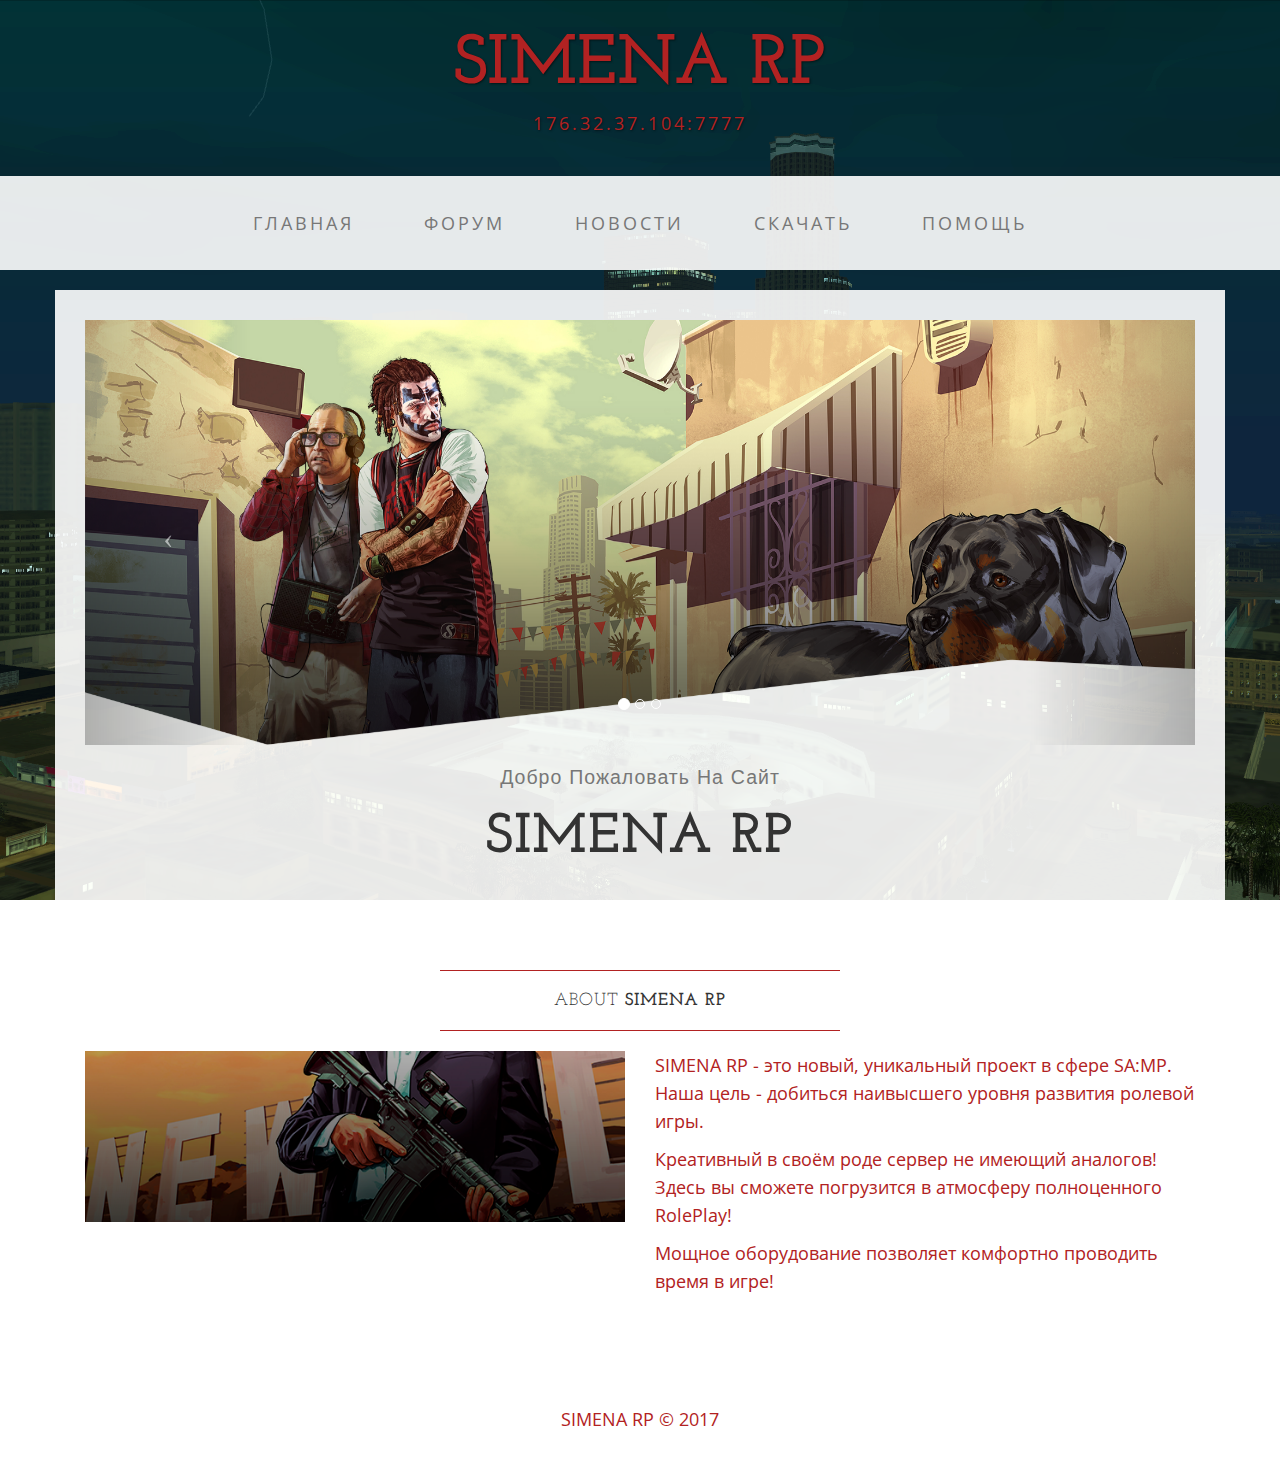
==== index.html @ 22b493dc "Update index.html" ====
<!DOCTYPE html>
<html lang="en">

<head>

    <meta charset="utf-8">
    <meta http-equiv="X-UA-Compatible" content="IE=edge">
    <meta name="viewport" content="width=device-width, initial-scale=1">
    <meta name="description" content="">
    <meta name="author" content="">
<link rel="shortcut icon" href="/img/favicon.ico" type="image/x-icon">
    <title>Simena Role Play</title>

    <!-- Bootstrap Core CSS -->
    <link href="css/bootstrap.min.css" rel="stylesheet">

    <!-- Custom CSS -->
    <link href="css/business-casual.css" rel="stylesheet">

    <!-- Fonts -->
    <link href="http://fonts.googleapis.com/css?family=Open+Sans:300italic,400italic,600italic,700italic,800italic,400,300,600,700,800" rel="stylesheet" type="text/css">
    <link href="http://fonts.googleapis.com/css?family=Josefin+Slab:100,300,400,600,700,100italic,300italic,400italic,600italic,700italic" rel="stylesheet" type="text/css">

    <!-- HTML5 Shim and Respond.js IE8 support of HTML5 elements and media queries -->
    <!-- WARNING: Respond.js doesn't work if you view the page via file:// -->
    <!--[if lt IE 9]>
        <script src="https://oss.maxcdn.com/libs/html5shiv/3.7.0/html5shiv.js"></script>
        <script src="https://oss.maxcdn.com/libs/respond.js/1.4.2/respond.min.js"></script>
    <![endif]-->

</head>

<body>

    <div class="brand">SIMENA RP</div>
    <div class="address-bar">176.32.37.104:7777</div>

    <!-- Navigation -->
    <nav class="navbar navbar-default" role="navigation">
        <div class="container">
            <!-- Brand and toggle get grouped for better mobile display -->
            <div class="navbar-header">
                <button type="button" class="navbar-toggle" data-toggle="collapse" data-target="#bs-example-navbar-collapse-1">
                    <span class="sr-only">Toggle navigation</span>
                    <span class="icon-bar"></span>
                    <span class="icon-bar"></span>
                    <span class="icon-bar"></span>
                </button>
                <!-- navbar-brand is hidden on larger screens, but visible when the menu is collapsed -->
                <a class="navbar-brand" href="index.html">Great War</a>
            </div>
            <!-- Collect the nav links, forms, and other content for toggling -->
            <div class="collapse navbar-collapse" id="bs-example-navbar-collapse-1">
                <ul class="nav navbar-nav">
                    <li>
                        <a href="index.html">Главная</a>
                    </li>
                     <li>
                        <a href="http://forum-simena-rp.forumotion.me">Форум</a>
                    </li>
					<li>
                        <a href="news.html">Новости</a>
                    </li>
                    <li>
                        <a href="download.html">Скачать</a>
                    </li>
                    <li>
                        <a href="help.html">Помощь</a>
                    </li>
                </ul>
            </div>
            <!-- /.navbar-collapse -->
        </div>
        <!-- /.container -->
    </nav>

    <div class="container">

        <div class="row">
            <div class="box">
                <div class="col-lg-12 text-center">
                    <div id="carousel-example-generic" class="carousel slide">
                        <!-- Indicators -->
                        <ol class="carousel-indicators hidden-xs">
                            <li data-target="#carousel-example-generic" data-slide-to="0" class="active"></li>
                            <li data-target="#carousel-example-generic" data-slide-to="1"></li>
                            <li data-target="#carousel-example-generic" data-slide-to="2"></li>
                        </ol>

                        <!-- Wrapper for slides -->
                        <div class="carousel-inner">
                            <div class="item active">
                                <img class="img-responsive img-full" src="img/slide-1.jpg" alt="">
                            </div>
                            <div class="item">
                                <img class="img-responsive img-full" src="img/slide-2.jpg" alt="">
                            </div>
                            <div class="item">
                                <img class="img-responsive img-full" src="img/slide-3.jpg" alt="">
                            </div>
                        </div>

                        <!-- Controls -->
                        <a class="left carousel-control" href="#carousel-example-generic" data-slide="prev">
                            <span class="icon-prev"></span>
                        </a>
                        <a class="right carousel-control" href="#carousel-example-generic" data-slide="next">
                            <span class="icon-next"></span>
                        </a>
                    </div>
                    <h2 class="brand-before">
                        <small>Добро пожаловать на сайт</small>
                    </h2>
                    <h1 class="brand-name">SIMENA RP</h1>
                </div>
            </div>
		  <div class="container">

        <div class="row">
            <div class="box">
                <div class="col-lg-12">
                    <hr>
                    <h2 class="intro-text text-center">About
                        <strong>SIMENA RP</strong>
                    </h2>
                    <hr>
                </div>
                <div class="col-md-6">
                    <img class="img-responsive img-border-left" src="img/8.png" alt="">
                </div>
                <div class="col-md-6">
                    <p>SIMENA RP  - это новый, уникальный проект в сфере SA:MP. Наша цель - добиться наивысшего уровня развития ролевой игры. </p>
                    <p>Креативный в своём роде сервер не имеющий аналогов! Здесь вы сможете погрузится в атмосферу полноценного RolePlay!</p>
                    <p>Мощное оборудование позволяет комфортно проводить время в игре!</p>
                </div>
                <div class="clearfix"></div>
            </div>
        </div>
            </div>
        </div>
    </div>
	    </div>
    <!-- /.container -->
    <footer>
        <div class="container">
            <div class="row">
                <div class="col-lg-12 text-center">
                    <p>SIMENA RP &copy; 2017</p>
                </div>
            </div>
        </div>
    </footer>

    <!-- jQuery -->
    <script src="js/jquery.js"></script>

    <!-- Bootstrap Core JavaScript -->
    <script src="js/bootstrap.min.js"></script>

    <!-- Script to Activate the Carousel -->
    <script>
    $('.carousel').carousel({
        interval: 5000 //changes the speed
    })
    </script>

</body>

</html>
---- css/business-casual.css ----
/*!
 * Start Bootstrap - Business Casual Bootstrap Theme (http://startbootstrap.com)
 * Code licensed under the Apache License v2.0.
 * For details, see http://www.apache.org/licenses/LICENSE-2.0.
 */

body {
    font-family: "Open Sans","Helvetica Neue",Helvetica,Arial,sans-serif;
    background: url('../img/bg.jpg') no-repeat center center fixed;
    -webkit-background-size: cover;
    -moz-background-size: cover;
    background-size: cover;
    -o-background-size: cover;
}

h1,
h2,
h3,
h4,
h5,
h6 {
    text-transform: uppercase;
    font-family: "Josefin Slab","Helvetica Neue",Helvetica,Arial,sans-serif;
    font-weight: 700;
    letter-spacing: 1px;
}

p {
    font-size: 1.25em;
    line-height: 1.6;
    color: firebrick;
}

hr {
    max-width: 400px;
    border-color: firebrick;
}

.brand,
.address-bar {
    display: none;
}

.navbar-brand {
    text-transform: uppercase;
    font-weight: 900;
    letter-spacing: 2px;
}

.navbar-nav {
    text-transform: uppercase;
    font-weight: 400;
    letter-spacing: 3px;
}

.img-full {
    min-width: 100%;
}

.brand-before,
.brand-name {
    text-transform: capitalize;
}

.brand-before {
    margin: 15px 0;
}

.brand-name {
    margin: 0;
    font-size: 4em;
}

.tagline-divider {
    margin: 15px auto 3px;
    max-width: 250px;
    border-color: firebrick;
}

.box {
    margin-bottom: 20px;
    padding: 30px 15px;
    background: #fff;
    background: rgba(255,255,255,0.9);
}

.intro-text {
    text-transform: uppercase;
    font-size: 1.25em;
    font-weight: 400;
    letter-spacing: 1px;
}

.img-border {
    float: none;
    margin: 0 auto 0;
    border: #999999 solid 1px;
}

.img-left {
    float: none;
    margin: 0 auto 0;
}

footer {
    background: #fff;
    background: rgba(255,255,255,0.9);
}

footer p {
    margin: 0;
    padding: 50px 0;
}

@media screen and (min-width:768px) {
    .brand {
        display: inherit;
        margin: 0;
        padding: 30px 0 10px;
        text-align: center;
        text-shadow: 1px 1px 2px rgba(0,0,0,0.5);
        font-family: "Josefin Slab","Helvetica Neue",Helvetica,Arial,sans-serif;
        font-size: 5em;
        font-weight: 700;
        line-height: normal;
        color: firebrick;
    }

    .top-divider {
        margin-top: 0;
    }

    .img-left {
        float: left;
        margin-right: 25px;
    }

    .address-bar {
        display: inherit;
        margin: 0;
        padding: 0 0 40px;
        text-align: center;
        text-shadow: 1px 1px 2px rgba(0,0,0,0.5);
        text-transform: uppercase;
        font-size: 1.25em;
        font-weight: 400;
        letter-spacing: 3px;
        color: firebrick;
    }

    .navbar {
        border-radius: 0;
    }

    .navbar-header {
        display: none;
    }

    .navbar {
        min-height: 0;
    }

    .navbar-default {
        border: none;
        background: #fff;
        background: rgba(255,255,255,0.9);
    }

    .nav>li>a {
        padding: 35px;
    }

    .navbar-nav>li>a {
        line-height: normal;
    }

    .navbar-nav {
        display: table;
        float: none;
        margin: 0 auto;
        table-layout: fixed;
        font-size: 1.25em;
    }
}

@media screen and (min-width:1200px) {
    .box:after {
        content: '';
        display: table;
        clear: both;
    }
}
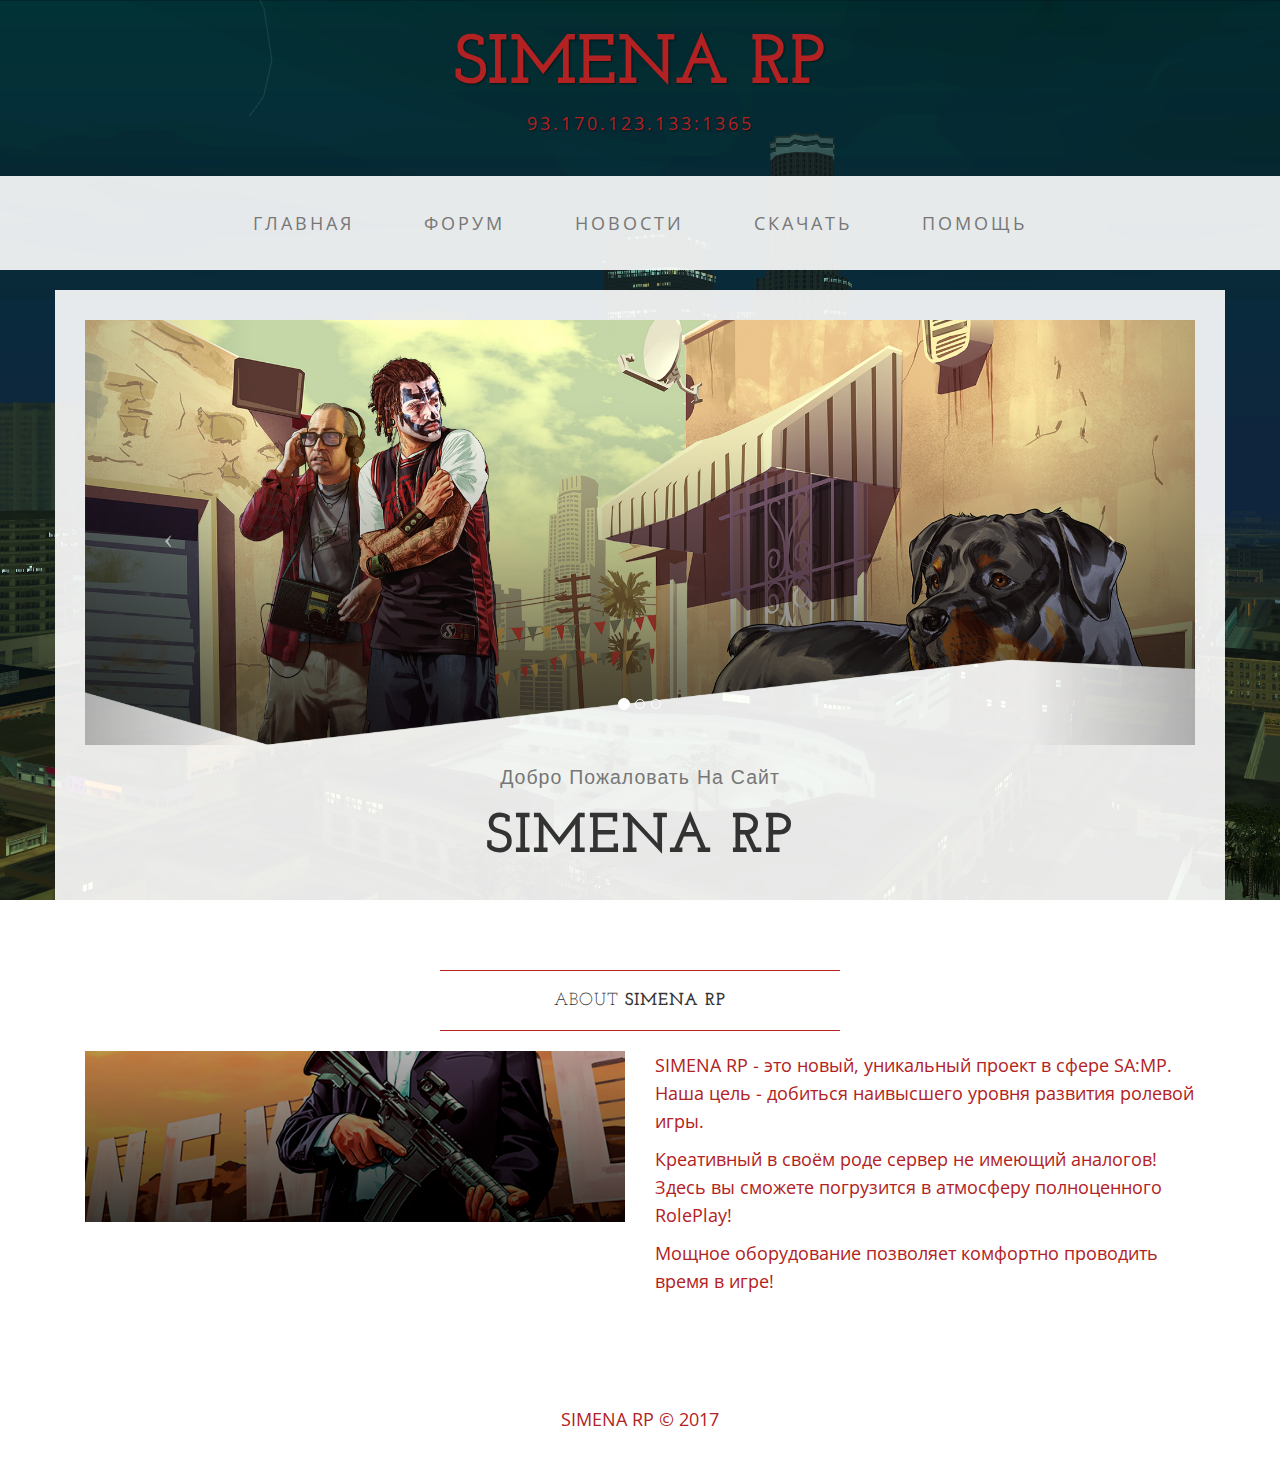
==== commit 5ef19efb: "Update index.html" ====
--- a/index.html
+++ b/index.html
@@ -33,7 +33,7 @@
 <body>
 
     <div class="brand">SIMENA RP</div>
-    <div class="address-bar">176.32.37.104:7777</div>
+    <div class="address-bar">93.170.123.133:1365</div>
 
     <!-- Navigation -->
     <nav class="navbar navbar-default" role="navigation">
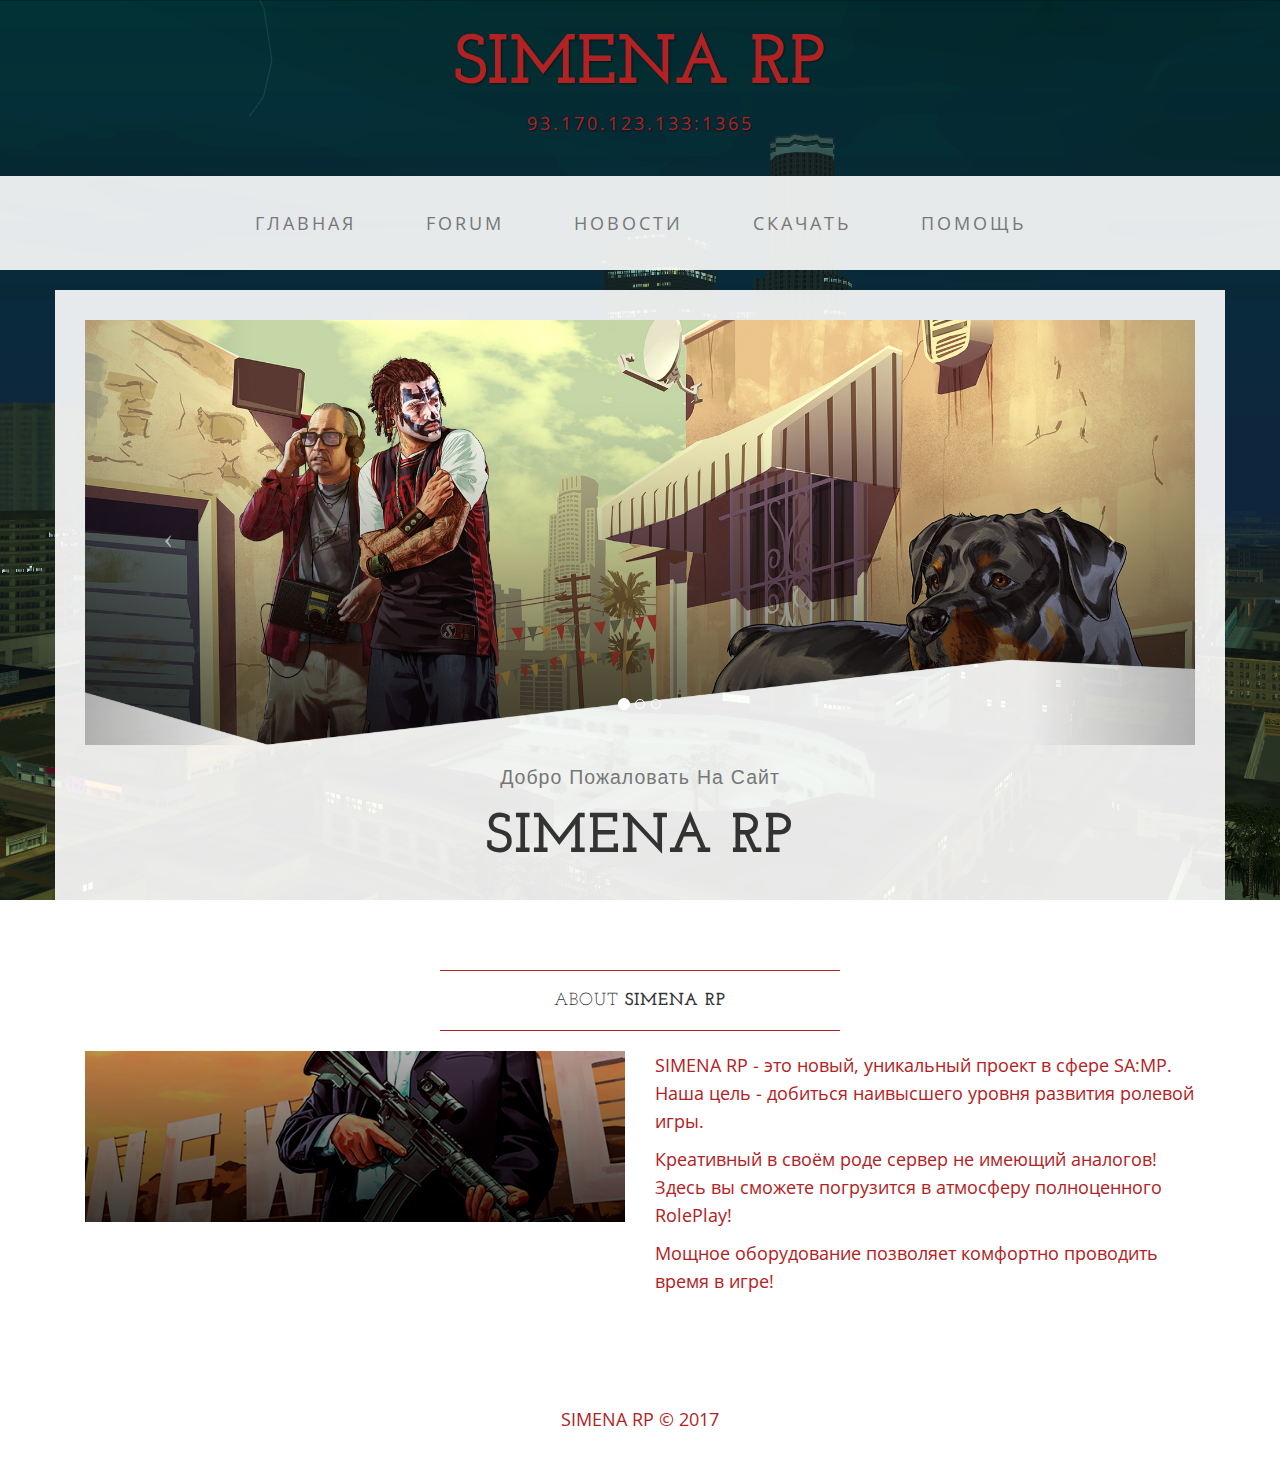
==== commit 0b7f4871: "Update index.html" ====
--- a/index.html
+++ b/index.html
@@ -56,7 +56,7 @@
                         <a href="index.html">Главная</a>
                     </li>
                      <li>
-                        <a href="http://forum-simena-rp.forumotion.me">Форум</a>
+                        <a href="http://forum-simena-rp.forumotion.me">Forum</a>
                     </li>
 					<li>
                         <a href="news.html">Новости</a>
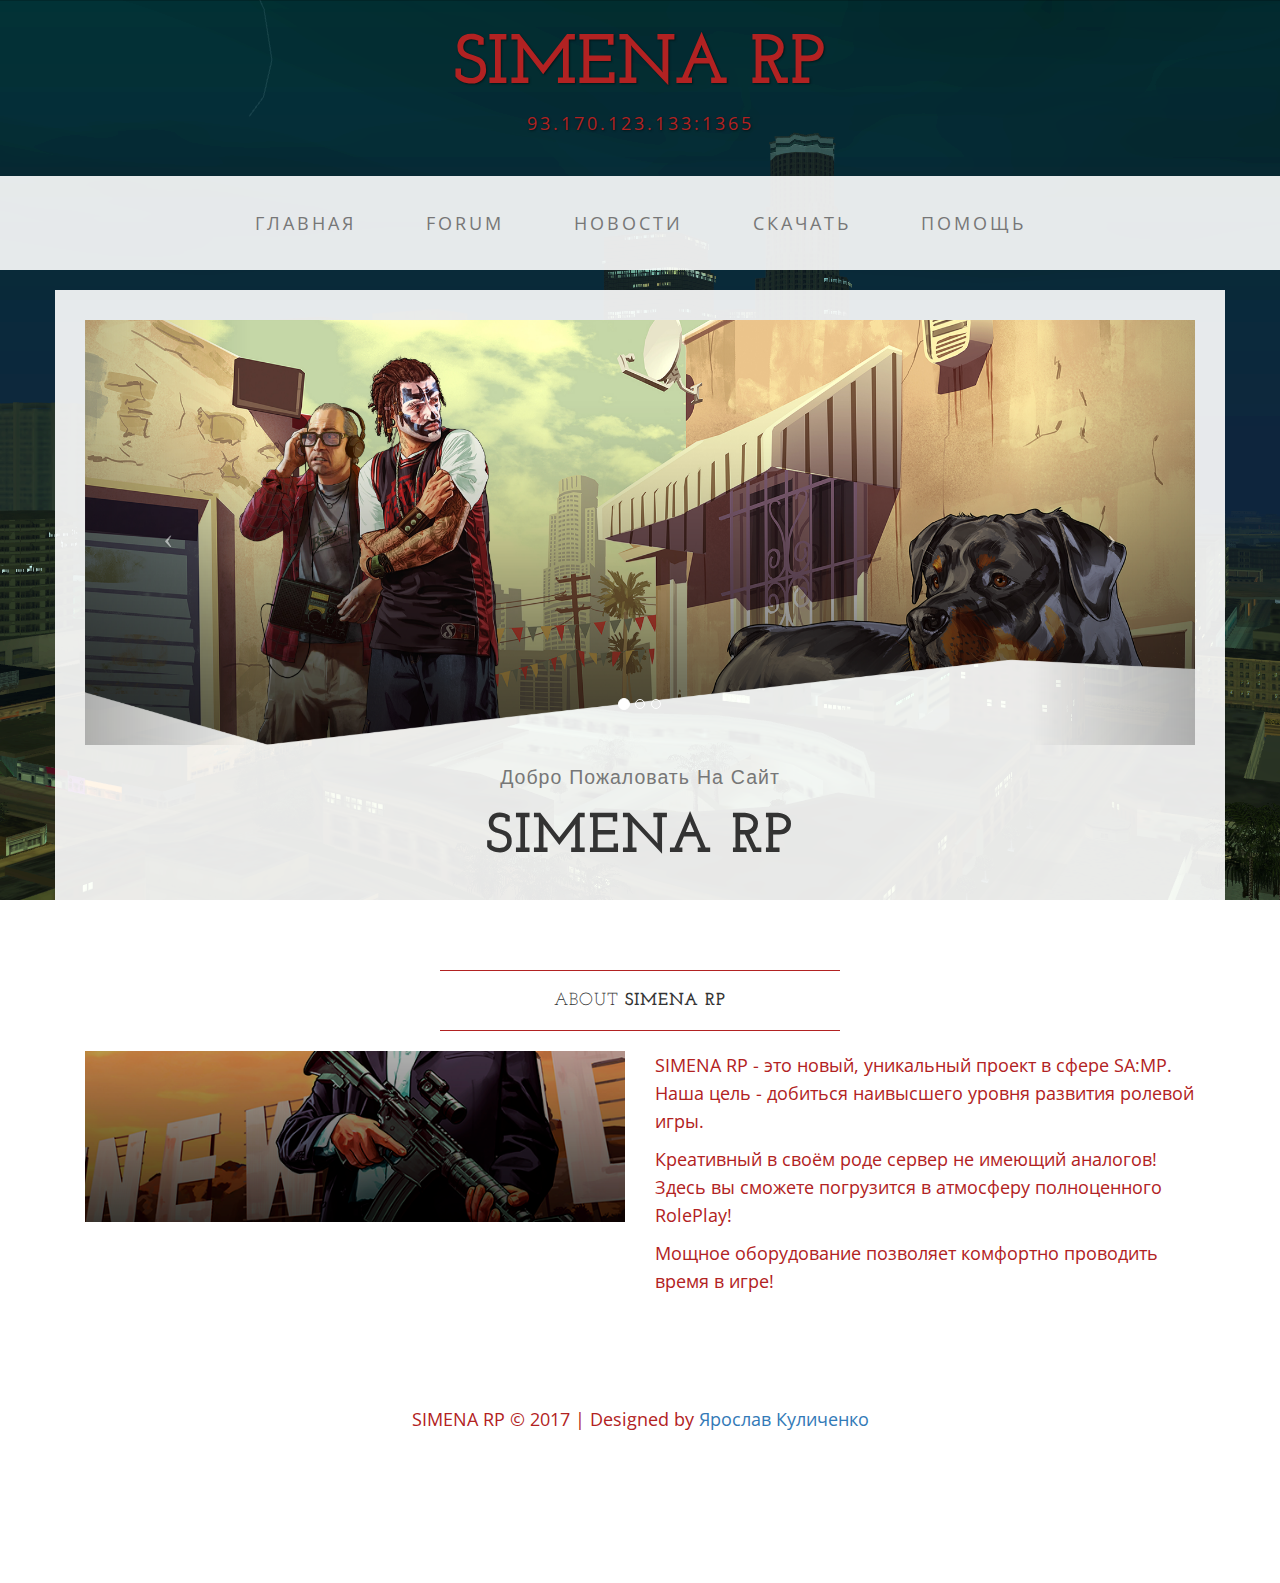
==== commit 83e9186d: "Update index.html" ====
--- a/index.html
+++ b/index.html
@@ -145,7 +145,7 @@
         <div class="container">
             <div class="row">
                 <div class="col-lg-12 text-center">
-                    <p>SIMENA RP &copy; 2017</p>
+                    <p>SIMENA RP &copy; 2017 | Designed by <a href="https://vk.com/yaroslav_kulichenko" target="_parent">Ярослав Куличенко</a></p></p>
                 </div>
             </div>
         </div>
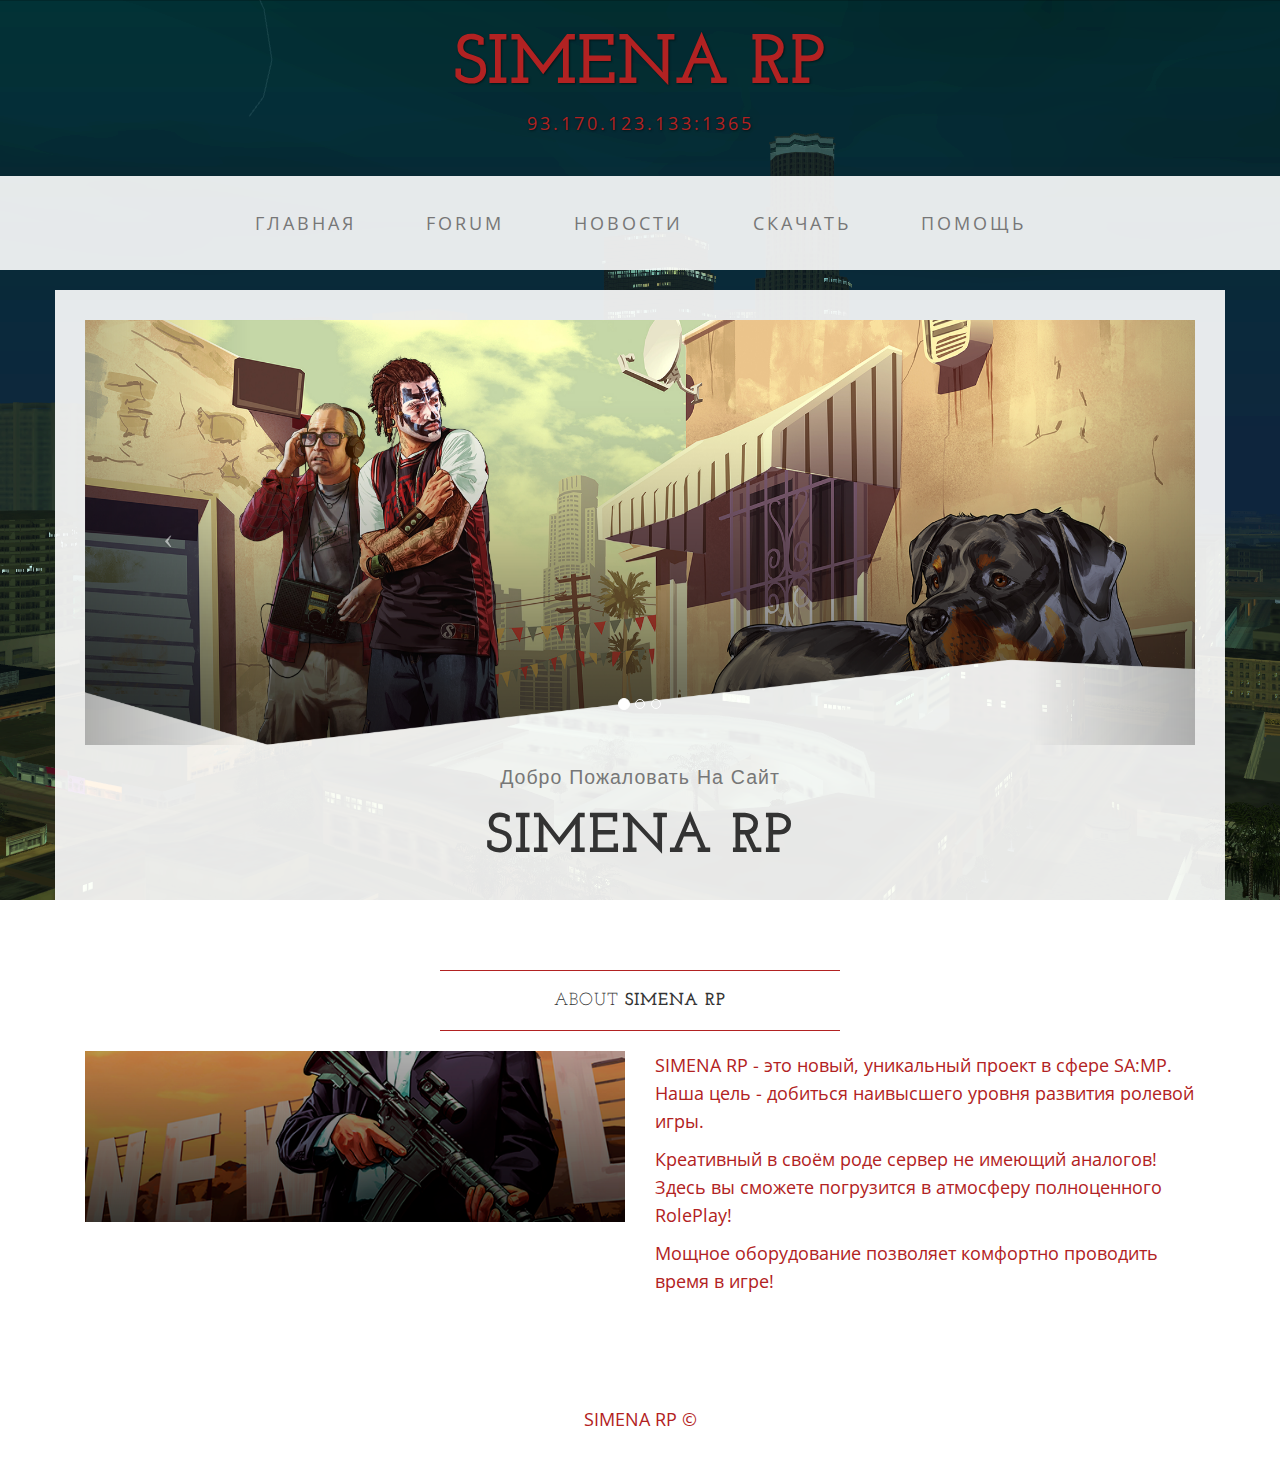
==== commit d8c82c6a: "Update index.html" ====
--- a/index.html
+++ b/index.html
@@ -145,7 +145,7 @@
         <div class="container">
             <div class="row">
                 <div class="col-lg-12 text-center">
-                    <p>SIMENA RP &copy; 2017 | Designed by <a href="https://vk.com/yaroslav_kulichenko" target="_parent">Ярослав Куличенко</a></p></p>
+                    <p>SIMENA RP &copy; </p>
                 </div>
             </div>
         </div>
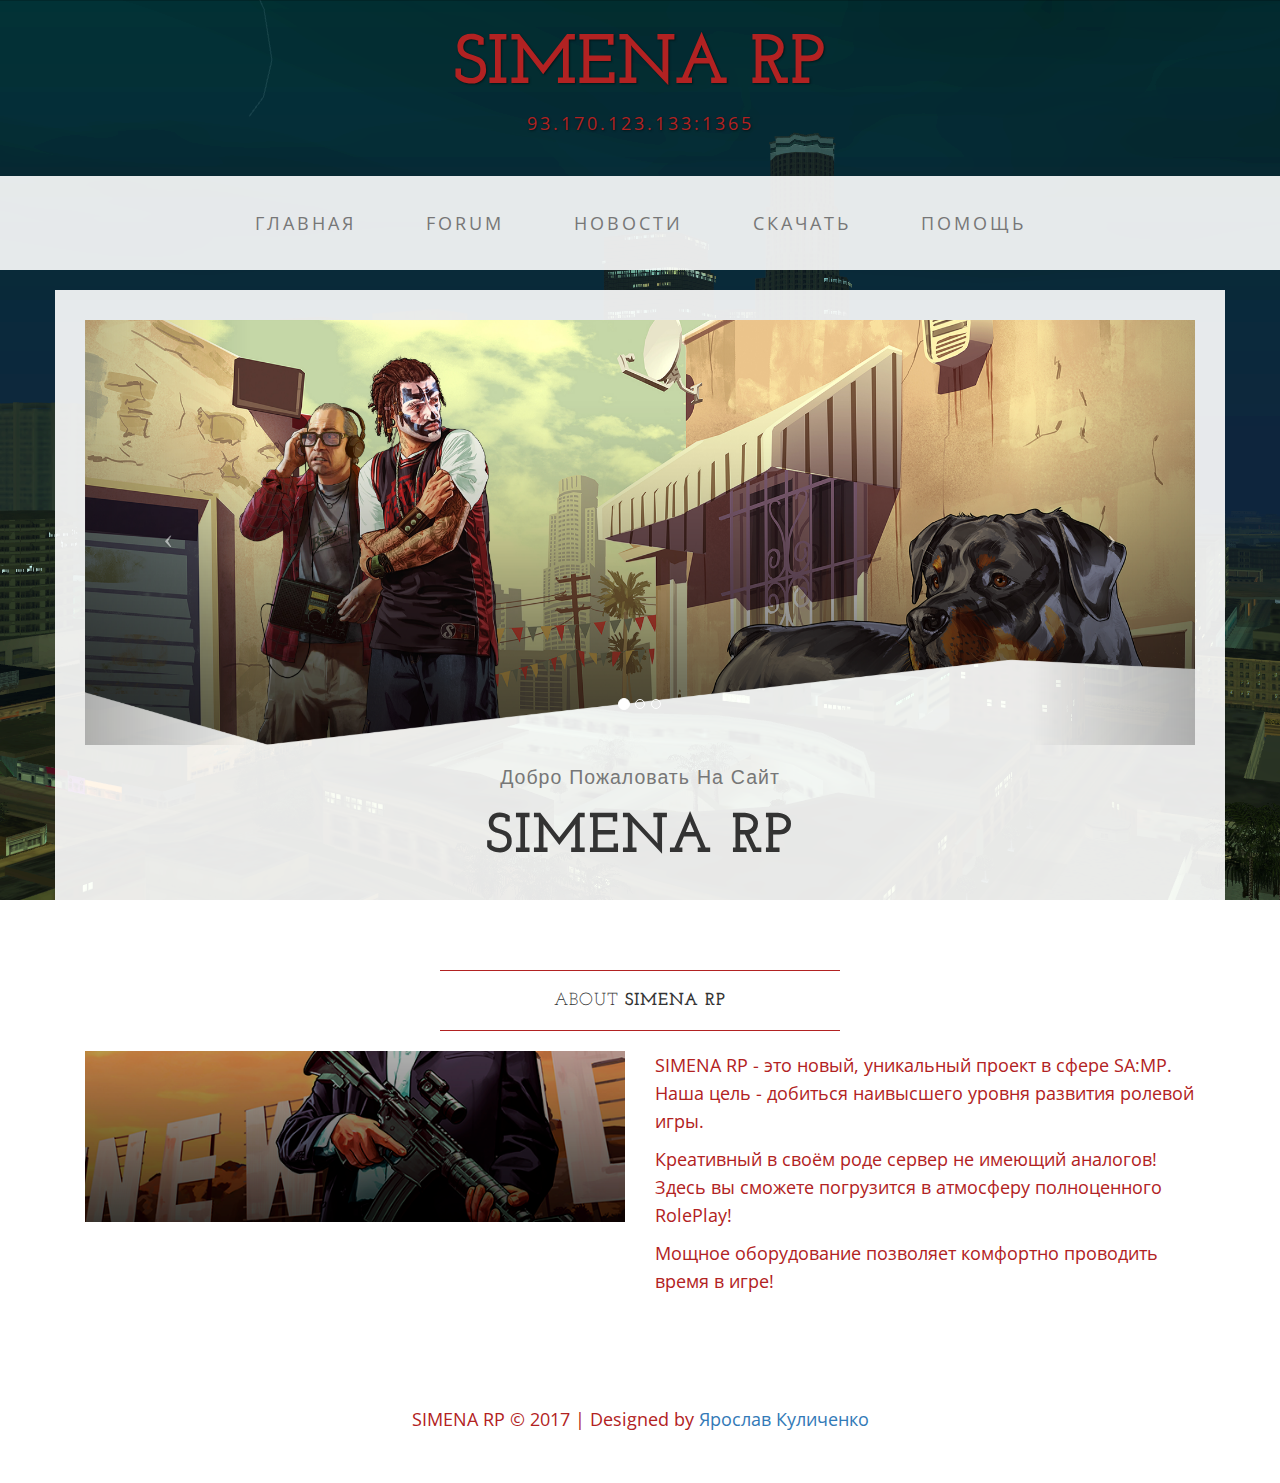
==== commit 781d78e3: "Update index.html" ====
--- a/index.html
+++ b/index.html
@@ -145,7 +145,7 @@
         <div class="container">
             <div class="row">
                 <div class="col-lg-12 text-center">
-                    <p>SIMENA RP &copy; </p>
+                     <p>SIMENA RP &copy; 2017 | Designed by <a href="https://vk.com/yaroslav_kulichenko" target="_parent">Ярослав Куличенко</a></p>
                 </div>
             </div>
         </div>
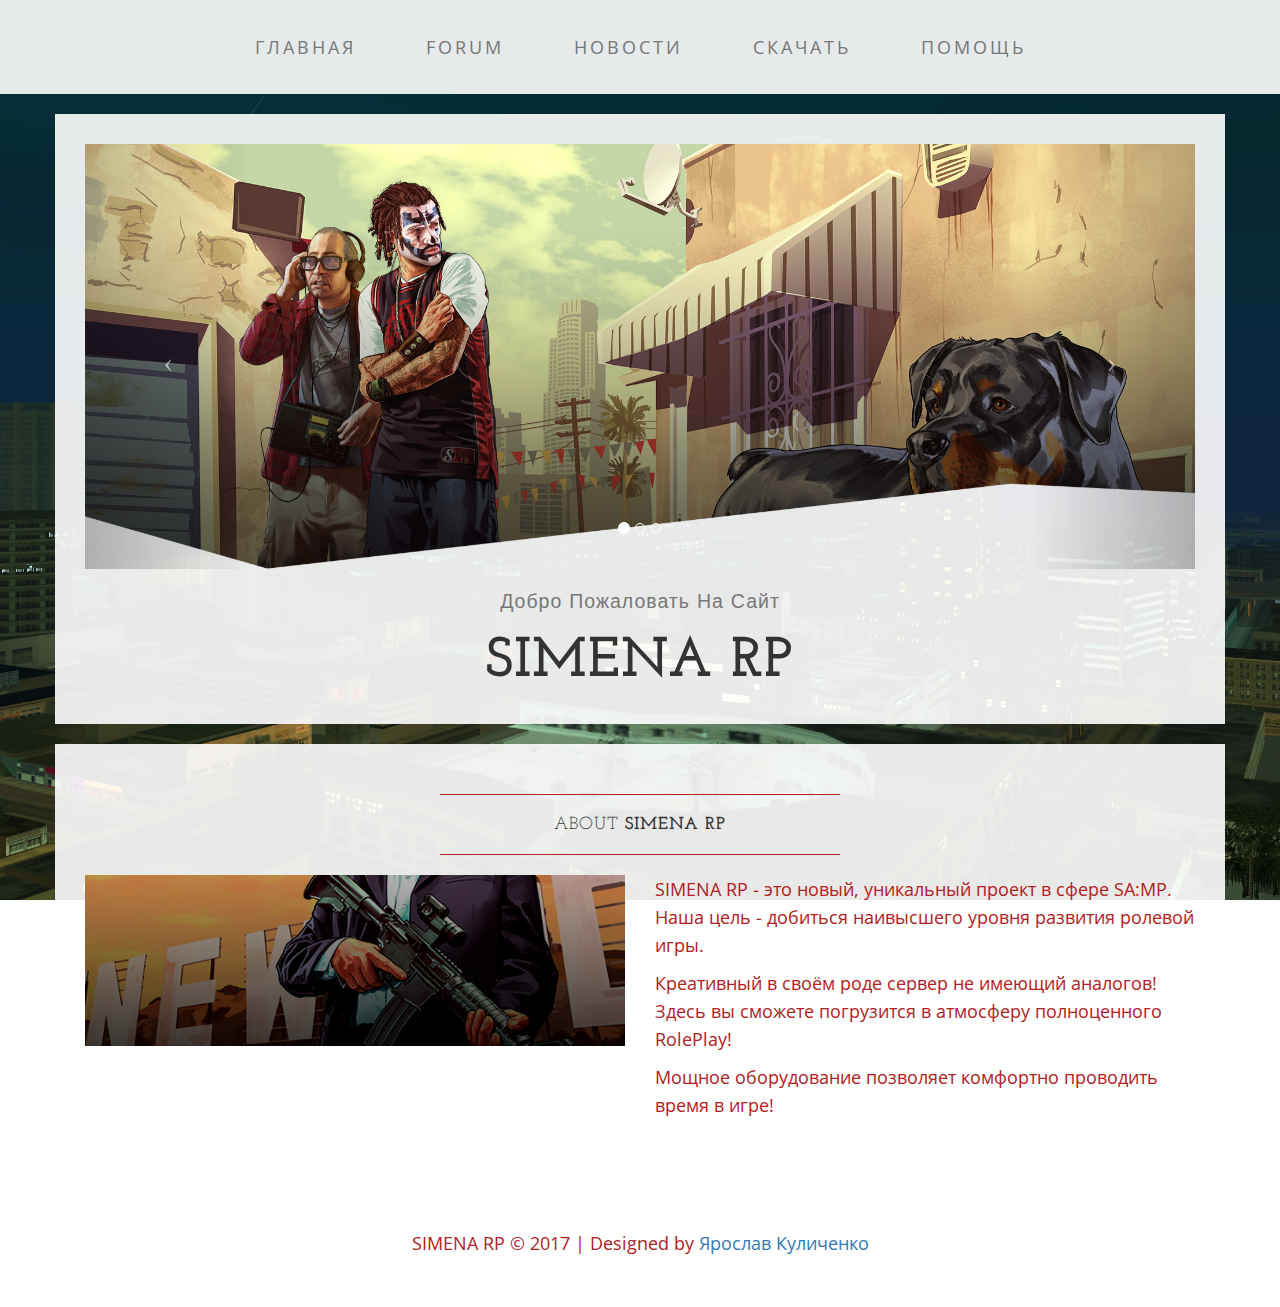
==== commit 929dc82b: "Update index.html" ====
--- a/index.html
+++ b/index.html
@@ -31,9 +31,6 @@
 </head>
 
 <body>
-
-    <div class="brand">SIMENA RP</div>
-    <div class="address-bar">93.170.123.133:1365</div>
 
     <!-- Navigation -->
     <nav class="navbar navbar-default" role="navigation">
@@ -128,6 +125,7 @@
                 <div class="col-md-6">
                     <img class="img-responsive img-border-left" src="img/8.png" alt="">
                 </div>
+		 
                 <div class="col-md-6">
                     <p>SIMENA RP  - это новый, уникальный проект в сфере SA:MP. Наша цель - добиться наивысшего уровня развития ролевой игры. </p>
                     <p>Креативный в своём роде сервер не имеющий аналогов! Здесь вы сможете погрузится в атмосферу полноценного RolePlay!</p>
